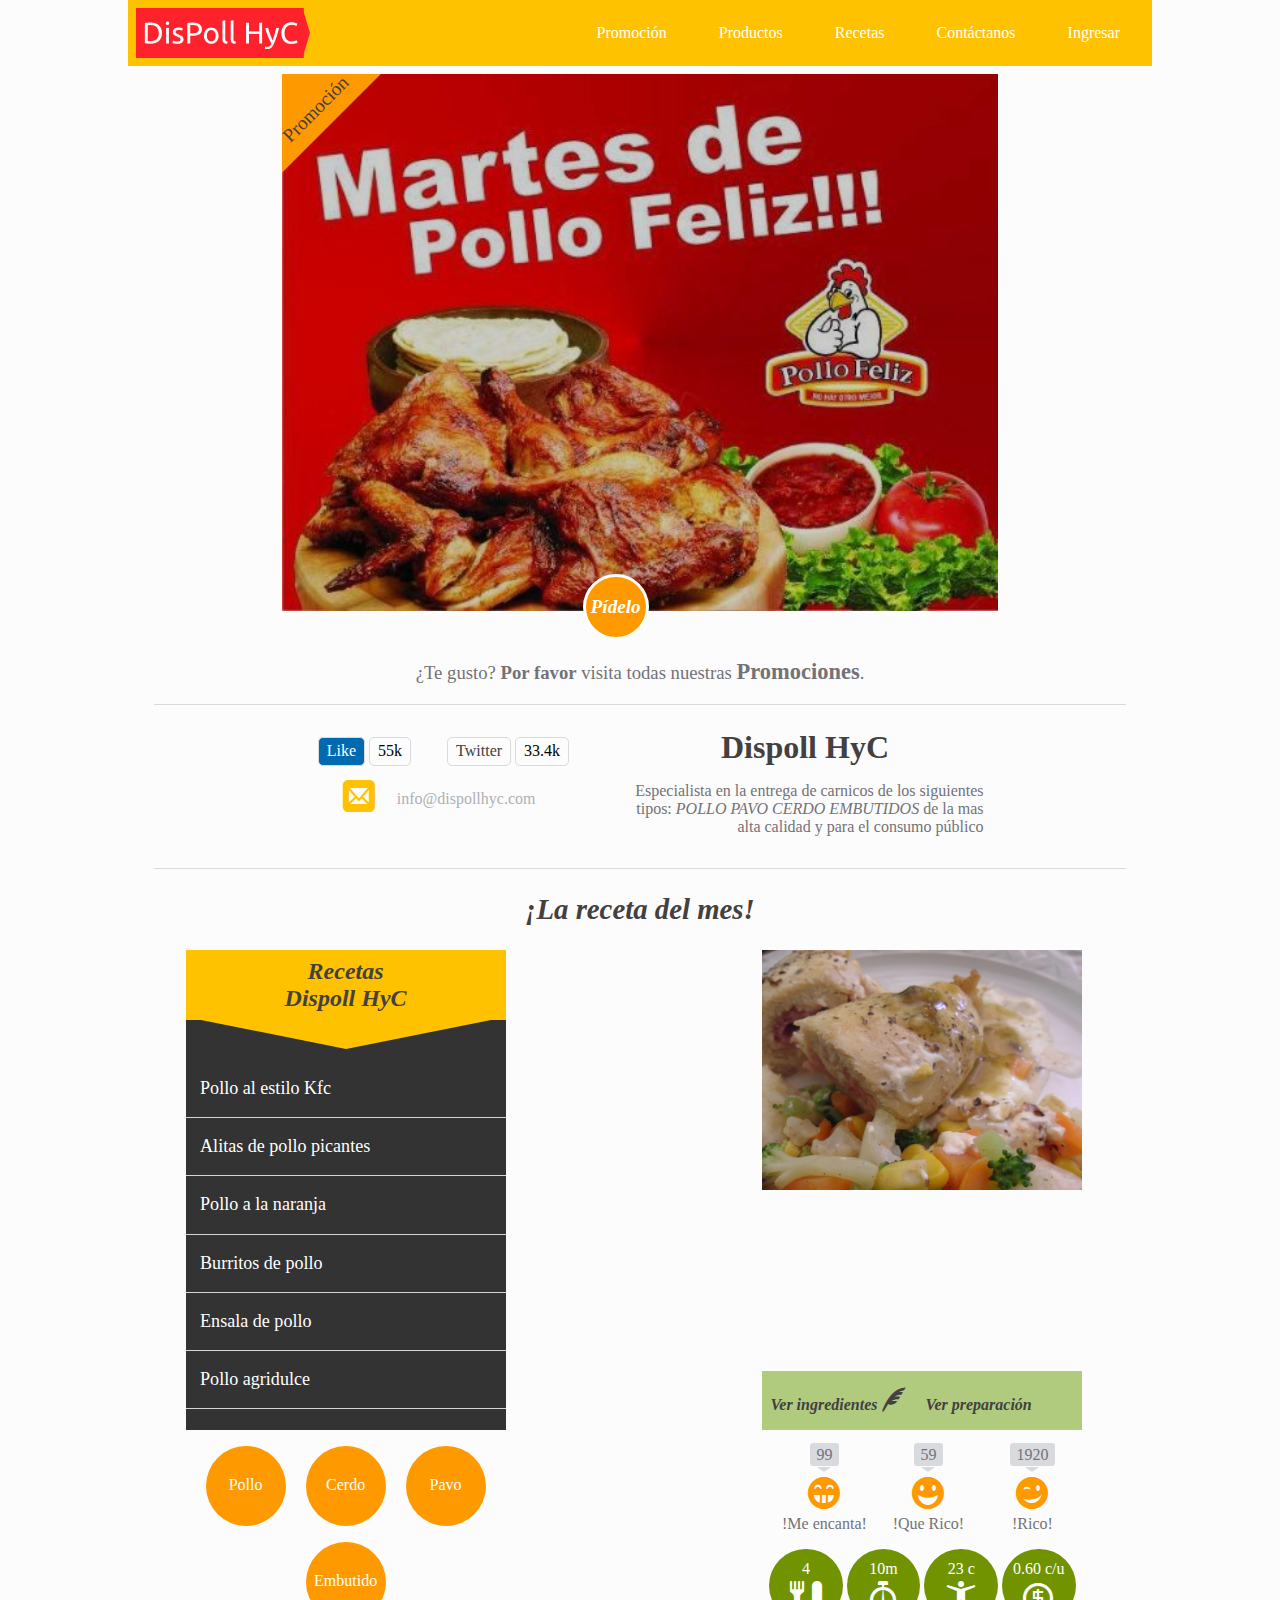
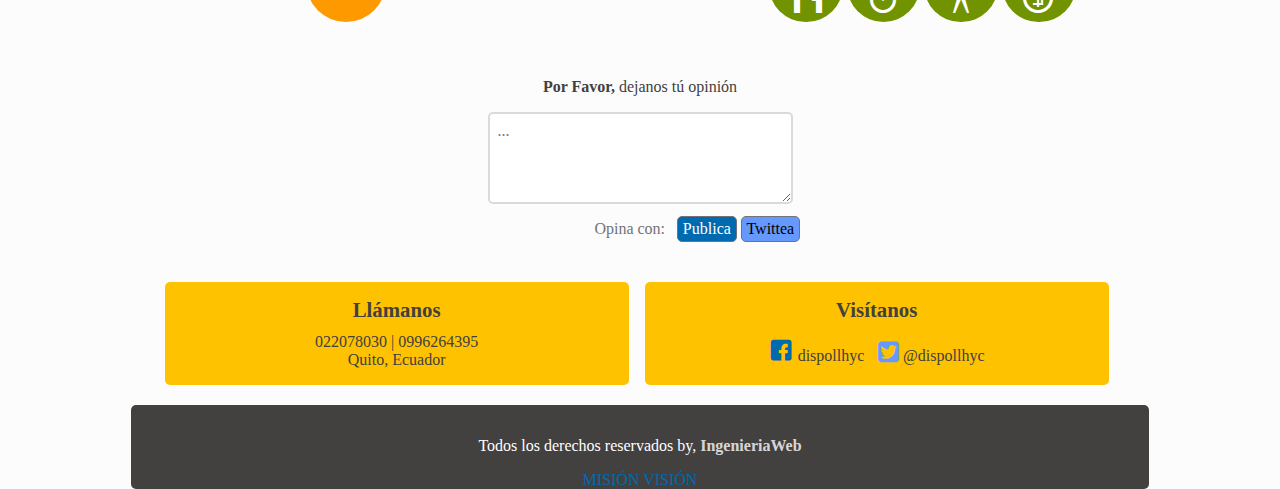
==== web/index.html @ 0a43e55f "trabajo dispol" ====
<!doctype html>
<html lang="es">
<head>
	<meta charset="UTF-8">
	<meta name="viewport" content="width=device-width, user-scalable=no, initial-scale=1.0, maximum-scale=1.0, minimum-scale=1.0" />
	<meta name="description" content="Dispoll HyC, distribuidora de pollos " />
	<title>Dispoll HyC</title>
	<link rel="stylesheet" href="css/estilos.css" />
</head>
<body>
	<header >
		<figure class="logo">
			<img src="img/logo.png" alt="Logo Dispoll HyC" title="Dispoll HyC" />
		</figure>
		<nav>
			<ul>
				<li><a href="#">Promoción</a></li>
				<li><a href="#">Productos</a></li>
				<li><a href="#">Recetas</a></li>
				<li><a href="#">Contáctanos</a></li>
				<li class="login"><a href="#">Ingresar</a></li>
			</ul>
		</nav>
		<div class="menu"><a href="#" class="icon-menu"></a></div>
	</header>
	<section>
		<article class="promocion">
			<div class="contenedor">
				<figure class="img-promocion">
					<img src="img/promocion.jpg" alt="Promociones Dispoll HyC" title="Promociones Dispoll HyC"/>
				</figure>
				<div class="fondo-promo">
					<span class="titulo-promo">Promoción</span>
				</div>
			</div>
			<div class="pedir">
				<a href="#"><strong><em>Pídelo</em></strong> </a>
			</div>
		</article>
		<h3 class="texto-pedidos">
			¿Te gusto? <strong>Por favor</strong> visita todas nuestras 
			<a href="#"><strong>Promociones</strong></a>.
		</h3>
		<article class="redes">
			<div class="sociales">
				<div class="face">
					<div class="f">
						<a href="#">Like</a>
					</div>
					<div class="k">
						<span>55k</span>
					</div>
				</div>
				<div class="twitter">
					<div class="t">
						<a href="#">Twitter</a>
					</div>
					<div class="twit">
						<span>33.4k</span>
					</div>
				</div>
				<div class="correo">
					<a href="mailto:info@dispolhyc.com">info@dispollhyc.com</a>
				</div>
			</div>
			<div class="texto-dispoll">
				<h1>Dispoll HyC</h1>
				<p>Especialista en la entrega de carnicos de los siguientes tipos: 
				<em>POLLO</em>
				<em>PAVO</em>
				<em>CERDO</em>
				<em>EMBUTIDOS</em>
				de la mas alta calidad y para el consumo público
			</p>
			</div>
		</article>
		<h2 class="receta">¡La receta del mes!</h2>
		<section class="contenedor-receta">
			<div class="caja-recetas">
				
				<article class="recetas">
					<div class="encabezado">
						<p class="titulo">
							<strong><em>
								Recetas <br>
							Dispoll HyC
							</em></strong>
						</p>
					</div>
					<ul class="items">
						<li class="item"><a href="#">Pollo al estilo Kfc</a></li>
						<li class="item"><a href="#">Alitas de pollo picantes</a></li>
						<li class="item"><a href="#">Pollo a la naranja</a></li>
						<li class="item"><a href="#">Burritos de pollo</a></li>
						<li class="item"><a href="#">Ensala de pollo</a></li>
						<li class="item"><a href="#">Pollo agridulce</a></li>
						<li class="item"><a href="#">Pollo al horno</a></li>
					</ul>
				</article>
				<div class="menu-receta">
					<div class="submenu"><a href="#">Pollo</a></div>
					<div class="submenu"><a href="#">Cerdo</a></div>
					<div class="submenu"><a href="#">Pavo</a></div>
					<div class="submenu sub-ultimo"><a href="#">Embutido</a></div>
				</div>
			</div>
			<div class="caja-receta">
				
				<article class="receta-mes">
					<div class="contenedor-r">
						<figure class="img-receta">
							<img src="img/receta.jpg"  alt="Receta Dispoll HyC 'Ensalada de pollo'" title="Ensalada de pollo Dispoll HyC"/>
						</figure>
						<div class="fondo-receta">
							<a href="#" class="ingredientes">
								<strong><em>Ver ingredientes</em></strong>
							</a>
							<a href="#" class="preparacion">
								<strong><em>Ver preparación</em></strong>
							</a>
						</div>
					</div>
				</article>
				<div class="votacion">
					<div class="item-votacion">
						<div class="num-voto">
							<span>99</span>
						</div>
						<div class="icono">
							<a href="#" class="icon-me-encanta"></a>
						</div>
						<div class="descripcion">
							<span>!Me encanta!</span>
						</div>
					</div>
					<div class="item-votacion">
						<div class="num-voto">
							<span>59</span>
						</div>
						<div class="icono">
							<a href="#" class="icon-muy-rico"></a>
						</div>
						<div class="descripcion">
							<span>!Que Rico!</span>
						</div>
					</div>
					<div class="item-votacion">
						<div class="num-voto">
							<span>1920</span>
						</div>
						<div class="icono">
							<a href="#" class="icon-rico"></a>
						</div>
						<div class="descripcion">
							<span>!Rico!</span>
						</div>
					</div>
				</div>
				<div class="informacion">
					<div class="item-info porcion">
						<span class="texto-info">4</span>
						<span class="icono-info icon-porcion"></span>
					</div>
					<div class="item-info tiempo">
						<span class="texto-info">10m</span>
						<span class="icono-info icon-tiempo"></span>
					</div>
					<div class="item-info calorias">
						<span class="texto-info">23 c</span>
						<span class="icono-info icon-calorias"></span>
					</div>
					<div class="item-info valor">
						<span class="texto-info">0.60 c/u</span>
						<span class="icono-info icon-valor"></span>
					</div>
				</div>
			</div>
		</section>
		<div class="opinion">
			<p><strong>Por Favor, </strong>dejanos tú opinión</p>
			<form action="post">
				<textarea name="opinion" id="opinion" cols="30" rows="4" placeholder="..."></textarea>
				<div class="publicar">
					<span>Opina con:</span>
					<input type="submit" class="boton-face" name="facebook" id="facebook" value="Publica" />
					<input type="submit" class="boton-twit" name="twitter" id="twitter" value="Twittea" />
				</div>
			</form>
		</div>
		<footer>
			<div class="caja-datos">
				<div class="llamanos">
					<span class="titulo"><strong>Llámanos</strong></span>
					<span>
						022078030 | 0996264395
					</span>
					<span>Quito, Ecuador</span>
				</div>
				<div class="visitanos">
					<span class="titulo"><strong>Visítanos</strong></span>
					<a href="#"class="face">dispollhyc</a>
					<a href="#"class="twitter">@dispollhyc</a>
				</div>
			</div>
			<div class="footer">
				<p>
					Todos los derechos reservados
					by, <a href="mailto:info@ingenieriaweb.com.ec"><strong>IngenieriaWeb</strong></a>
				</p>
				<a href="#" class="mision">MISIÓN</a>
				<a href="#" class="vision">VISIÓN</a>
			</div>
		</footer>
	</section>
</body>
</html>
---- web/css/estilos.css ----
/* normalize.css v3.0.0 | MIT License | git.io/normalize */
html{font-family:sans-serif;-ms-text-size-adjust:100%;-webkit-text-size-adjust:100%}body{margin:0}article,aside,details,figcaption,figure,footer,header,hgroup,main,nav,section,summary{display:block}audio,canvas,progress,video{display:inline-block;vertical-align:baseline}audio:not([controls]){display:none;height:0}[hidden],template{display:none}a{background:transparent;}a:active,a:hover{outline:0}abbr[title]{border-bottom:1px dotted}b,strong{font-weight:bold}dfn{font-style:italic}h1{font-size:2em;margin:.67em 0}mark{background:#ff0;color:#000}small{font-size:80%}sub,sup{font-size:75%;line-height:0;position:relative;vertical-align:baseline}sup{top:-.5em}sub{bottom:-.25em}img{border:0}svg:not(:root){overflow:hidden}figure{margin:1em 40px}hr{-moz-box-sizing:content-box;box-sizing:content-box;height:0}pre{overflow:auto}code,kbd,pre,samp{font-family:monospace,monospace;font-size:1em}button,input,optgroup,select,textarea{color:inherit;font:inherit;margin:0}button{overflow:visible}button,select{text-transform:none}button,html input[type="button"],input[type="reset"],input[type="submit"]{-webkit-appearance:button;cursor:pointer}button[disabled],html input[disabled]{cursor:default}button::-moz-focus-inner,input::-moz-focus-inner{border:0;padding:0}input{line-height:normal}input[type="checkbox"],input[type="radio"]{box-sizing:border-box;padding:0}input[type="number"]::-webkit-inner-spin-button,input[type="number"]::-webkit-outer-spin-button{height:auto}input[type="search"]{-webkit-appearance:textfield;-moz-box-sizing:content-box;-webkit-box-sizing:content-box;box-sizing:content-box}input[type="search"]::-webkit-search-cancel-button,input[type="search"]::-webkit-search-decoration{-webkit-appearance:none}fieldset{border:1px solid #c0c0c0;margin:0 2px;padding:.35em .625em .75em}legend{border:0;padding:0}textarea{overflow:auto}optgroup{font-weight:bold}table{border-collapse:collapse;border-spacing:0}td,th{padding:0}@font-face{font-family:'font-dispoll';src:url("../fonts/font-dispoll.eot?lm8fcu");src:url("../fonts/font-dispoll.eot?#iefixlm8fcu") format('embedded-opentype'),url("../fonts/font-dispoll.woff?lm8fcu") format('woff'),url("../fonts/font-dispoll.ttf?lm8fcu") format('truetype'),url("../fonts/font-dispoll.svg?lm8fcu#font-dispoll") format('svg');font-weight:normal;font-style:normal}[class^="icon-"],[class*=" icon-"]{font-family:'font-dispoll';speak:none;font-style:normal;font-weight:normal;font-variant:normal;text-transform:none;line-height:1;-webkit-font-smoothing:antialiased;-moz-osx-font-smoothing:grayscale}.icon-lapiz:before{content:"\e600"}.icon-valor:before{content:"\e601"}.icon-tiempo:before{content:"\e602"}.icon-porcion:before{content:"\e603"}.icon-calorias:before{content:"\e604"}.icon-muy-rico:before{content:"\e605"}.icon-rico:before{content:"\e606"}.icon-me-encanta:before{content:"\e607"}.icon-correo:before{content:"\e608"}.icon-twitter:before{content:"\e60d"}.icon-menu:before{content:"\e609"}.icon-flecha-abajo:before{content:"\e60e"}.icon-twitter2:before{content:"\e60a"}.icon-facebook2:before{content:"\e60b"}.icon-facebook:before{content:"\e60c"}a{text-decoration:none}body{font-family:ubuntu;background-color:rgba(238,238,238,0.2);font-size:16px}footer{text-align:center}img{vertical-align:top}header{background-color:#ffc200;overflow:hidden;padding:.5em;position:relative;}header .logo{float:left;margin:0;padding:0}header .menu{background-color:#fff;border-radius:50%;color:#434040;font-size:2.3em;height:40px;margin:.4em .4em 0 0;position:absolute;right:0;text-align:center;top:0;width:40px}nav{display:none}section .redes{border-bottom:1px solid #d9dade;border-top:1px solid #d9dade;width:95%;margin:0 auto;}section .redes .sociales{padding:2em 2em 1em 2em;margin:0 auto;width:262px;overflow:hidden;}section .redes .sociales .face{display:inline-block;margin-right:1em;}section .redes .sociales .face .f{background-color:#006ab1;border:1px solid #d9dade;border-radius:5px;display:inline-block;padding:.3em .5em;}section .redes .sociales .face .f a{color:#fff}section .redes .sociales .face .k{border:1px solid #d9dade;border-radius:5px;display:inline-block;padding:.3em .5em}section .redes .sociales .twitter{display:inline-block;margin-left:1em;}section .redes .sociales .twitter .t{display:inline-block;border-radius:5px;border:1px solid #d9dade;padding:.3em .5em;}section .redes .sociales .twitter .t a{color:#434040}section .redes .sociales .twitter .twit{display:inline-block;border-radius:5px;border:1px solid #d9dade;padding:.3em .5em}section .redes .texto-dispoll{padding-bottom:1em;text-align:right;}section .redes .texto-dispoll h1{text-align:center;color:#434040;margin:0}section .redes .texto-dispoll p{color:#737277;padding:1em;margin:0;}section .redes .texto-dispoll p span{background-color:#f90}section .promocion{margin:.5em auto 3em auto;position:relative;width:98%;}section .promocion .contenedor{overflow:hidden;}section .promocion .contenedor .img-promocion{margin:0;}section .promocion .contenedor .img-promocion img{width:100%}section .promocion .contenedor .fondo-promo{background-color:rgba(0,0,0,0.2);height:100%;left:0;overflow:hidden;position:absolute;top:0;width:100%;}section .promocion .contenedor .fondo-promo .titulo-promo{font-size:1.2em;background-color:#f90;color:#434040;padding:2.2em 2em .5em 2em;position:absolute;top:-.67em;left:-3em;-webkit-transform:rotate(-45deg)}section .promocion .pedir{background-color:#f90;border:3px solid #fff;border-radius:50px;bottom:-1.8em;height:60px;left:42%;position:absolute;width:60px;}section .promocion .pedir a{color:#fff;display:block;font-size:1.2em;padding:1em 0;text-align:center}section .texto-pedidos{color:#737277;display:block;font-weight:normal;margin:auto;padding-bottom:1em;text-align:center;width:95%;}section .texto-pedidos a{color:#737277;font-size:1.2em}section .receta{color:#434040;font-size:1.8em;font-style:italic;text-align:center}footer{margin-top:1em;padding:0 .2em;}footer .llamanos,footer .visitanos{background-color:#ffc200;border-radius:5px;padding:1em 0;width:80%;margin:1em auto;}footer .llamanos span,footer .visitanos span{display:block;color:#434040}footer .visitanos{margin-bottom:1em;}footer .visitanos a{display:inline-block;color:#434040;padding:.3em}footer .visitanos .face:before{color:#006ab1;font-family:font-dispoll;font-size:1.5em;content:"\e60c";margin-right:.2em}footer .visitanos .twitter:before{font-family:font-dispoll;font-size:1.3em;margin-right:.2em;content:"\e60d";color:#69f}footer .footer{background-color:#434040;border-radius:5px;padding-top:1em;color:#fff;}footer .footer p a{color:rgba(255,255,255,0.8)}footer .footer a{color:#006ab1}.correo{position:relative;left:0;right:0;width:200px;margin:1em auto 0 auto;text-align:right;}.correo a{display:block;color:#b0afb5;padding:.5em;}.correo a:before{font-family:font-dispoll;font-size:2em;content:"\e608";color:#ffc200;position:absolute;top:-2px;left:0}.informacion{width:320px;margin:0 auto;text-align:center;}.informacion .item-info{display:inline-block;background-color:#719300;width:4.6em;height:4.6em;border-radius:50%;}.informacion .item-info span{display:block;color:#fff;font-size:1em}.informacion .item-info .texto-info{padding:.7em 0 .2em 0}.informacion .item-info .icono-info{font-size:2em}.recetas{background-color:rgba(0,0,0,0.8);height:480px;margin:0 auto;width:320px;overflow:hidden;}.recetas .encabezado{background-color:#ffc200;margin-bottom:2.5em;padding:.5em;position:relative;}.recetas .encabezado .titulo{color:#434040;font-size:1.5em;margin:0;text-align:center;}.recetas .encabezado .titulo:after{border-left:150px solid transparent;border-right:150px solid transparent;border-top:30px solid #ffc200;bottom:-29px;content:"";left:10px;position:absolute}.recetas .items{list-style:none;padding:0;height:360px;overflow:auto;}.recetas .items .item{border-bottom:1px solid rgba(255,255,255,0.8);}.recetas .items .item a{padding:1em .8em;font-size:1.13em;color:#fff;display:block;}.recetas .items .item a:hover{background-color:rgba(255,194,0,0.9)}.menu-receta{text-align:center;width:320px;height:192px;margin:.5em auto;}.menu-receta .submenu{display:inline-block;width:80px;height:80px;border-radius:50%;background-color:#f90;margin:.5em;}.menu-receta .submenu a{color:#fff;display:block;padding:1.9em 0}.receta-mes,.contenedor-r{width:320px;height:480px;margin:0 auto;}.receta-mes .contenedor-r,.contenedor-r .contenedor-r{position:relative;}.receta-mes .contenedor-r .img-receta,.contenedor-r .contenedor-r .img-receta{margin:0;}.receta-mes .contenedor-r .img-receta img,.contenedor-r .contenedor-r .img-receta img{width:100%}.receta-mes .contenedor-r .fondo-receta,.contenedor-r .contenedor-r .fondo-receta{background-color:rgba(102,153,0,0.5);position:absolute;bottom:0;left:0;width:100%;}.receta-mes .contenedor-r .fondo-receta a,.contenedor-r .contenedor-r .fondo-receta a{color:#434040;padding:1em .5em;display:inline-block}.receta-mes .contenedor-r .fondo-receta .ingredientes:after,.contenedor-r .contenedor-r .fondo-receta .ingredientes:after{font-family:font-dispoll;content:"\e600";font-size:1.5em}.titulo{display:block;text-align:center;font-size:1.3em;color:#434040;margin-bottom:.5em}.votacion{margin:1em auto;width:20em;padding-left:1.5em;}.votacion .item-votacion{display:inline-block;width:100px}.votacion .num-voto,.votacion .icono,.votacion .descripcion{display:block;text-align:center}.votacion .num-voto{margin-bottom:.8em;position:relative;}.votacion .num-voto span{border-radius:3px;background-color:#d9dade;color:#737277;padding:.2em .4em;}.votacion .num-voto span:after{content:"";border-left:7px solid transparent;border-right:7px solid transparent;border-top:5px solid #d9dade;position:absolute;bottom:-.5em;left:43%}.votacion .icono{font-size:2em;}.votacion .icono a{color:#f90}.votacion .descripcion span{color:#737277}.opinion{text-align:center;margin:1em 0;padding:.5em 0;}.opinion p{color:#434040}.opinion form textarea{padding:.5em;border-radius:5px;color:#737277;margin-bottom:.5em;border:2px solid #d9dade;}.opinion form textarea:focus{border:2px solid #006ab1;box-shadow:#006ab1 0 0 5px;color:#434040}.opinion form textarea:hover{box-shadow:rgba(0,106,177,0.8) 0 0 5px}.opinion form .publicar{text-align:right;width:320px;margin:0 auto;}.opinion form .publicar input{border-radius:5px;border:1px solid #737277;padding:.2em .3em}.opinion form .publicar .boton-face{background-color:#006ab1;color:#fff}.opinion form .publicar .boton-twit{background-color:#69f}.opinion form .publicar span{color:#737277;margin-right:.5em}@media screen and (min-width:800px){.redes{text-align:center;}.redes .sociales,.redes .texto-dispoll{display:inline-block;width:40%}.contenedor-receta{margin:0 auto;overflow:hidden;width:95%;}.contenedor-receta .caja-recetas{float:left;margin-left:2em}.contenedor-receta .caja-receta{float:right;margin-right:2em}.caja-datos{overflow:hidden;padding:1em;display:inline-block;width:95%;}.caja-datos .llamanos,.caja-datos .visitanos{float:left;width:48%;margin:0}.caja-datos .llamanos{margin-left:.5em}.caja-datos .visitanos{margin-left:1em}}@media screen and (min-width:1000px){body{width:80%;margin:0 auto;}body .promocion{width:70%}body header nav{display:block;}body header nav ul{list-style:none;padding:0;text-align:right;}body header nav ul li{display:inline-block;position:relative;}body header nav ul li a{color:#fff;padding:1.5em;-webkit-transition-duration:.5s;}body header nav ul li a:hover{background-color:rgba(0,0,0,0.2)}.menu{display:none}}
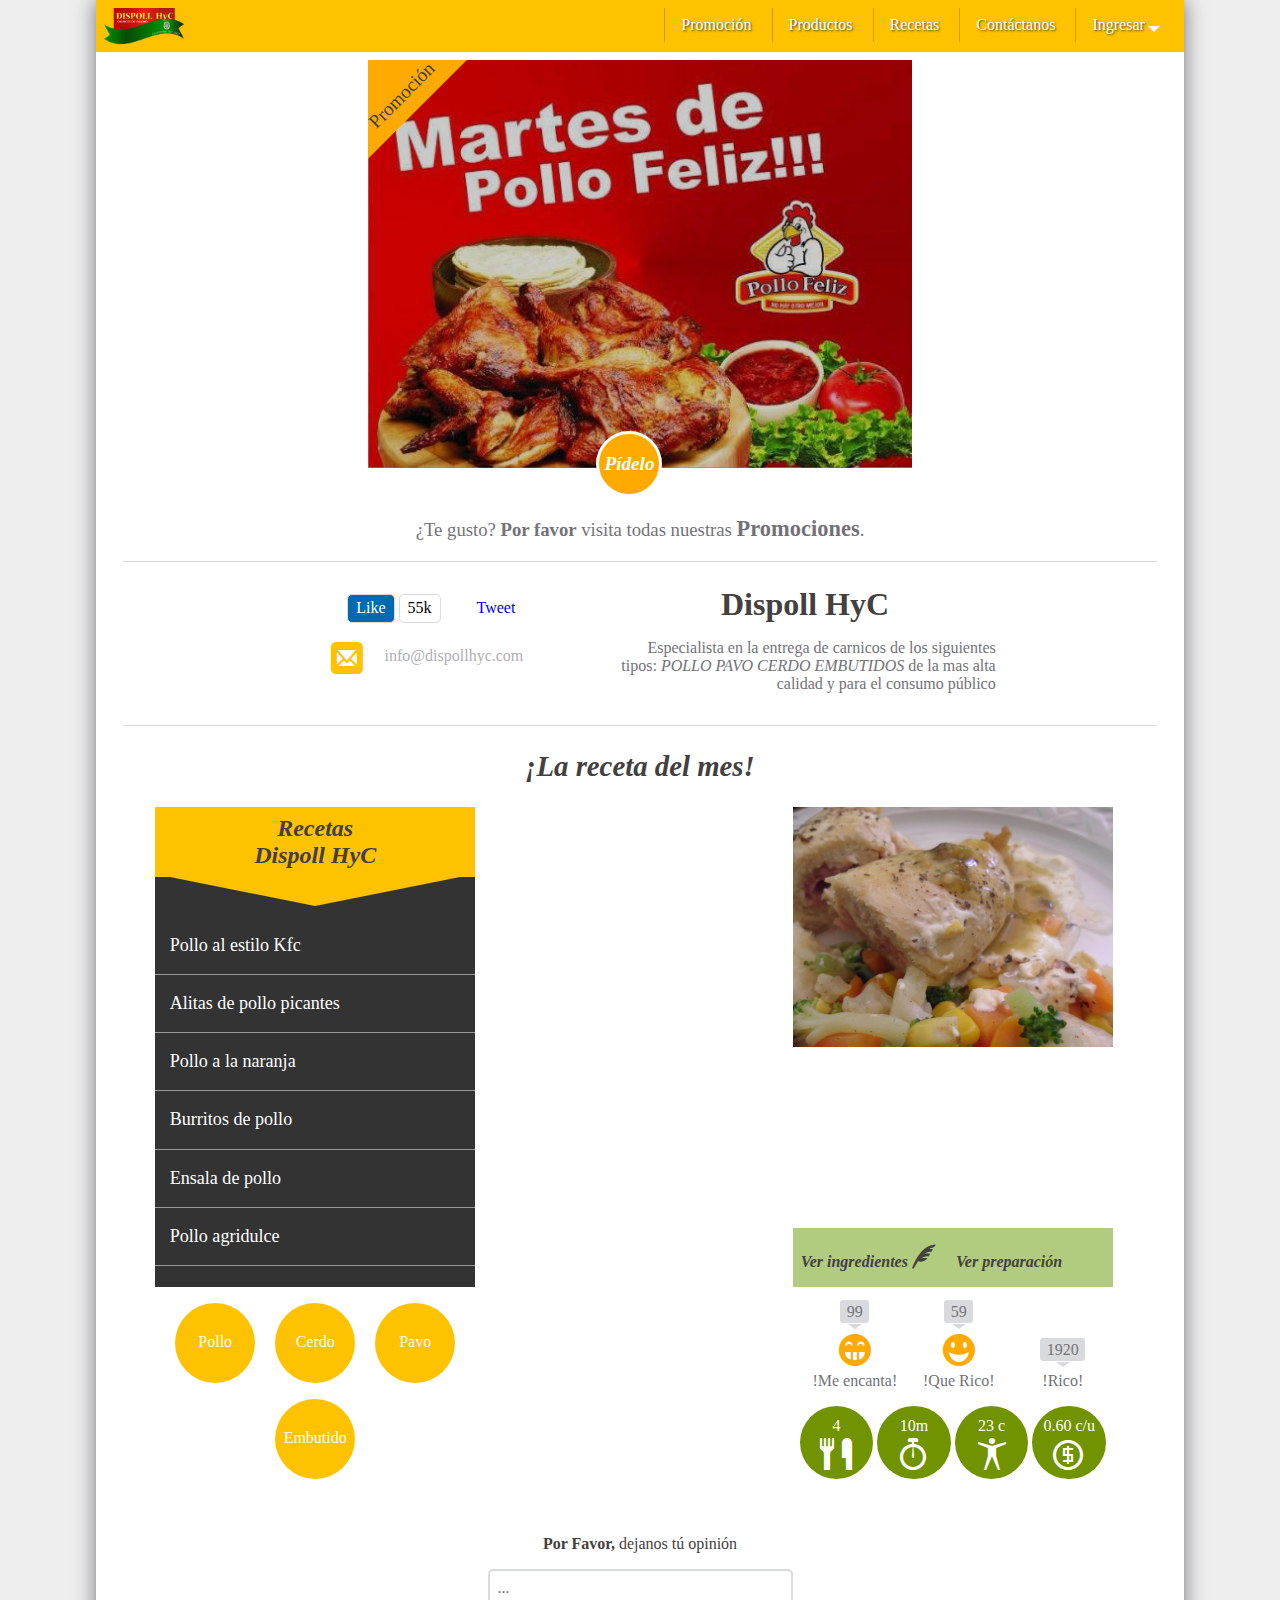
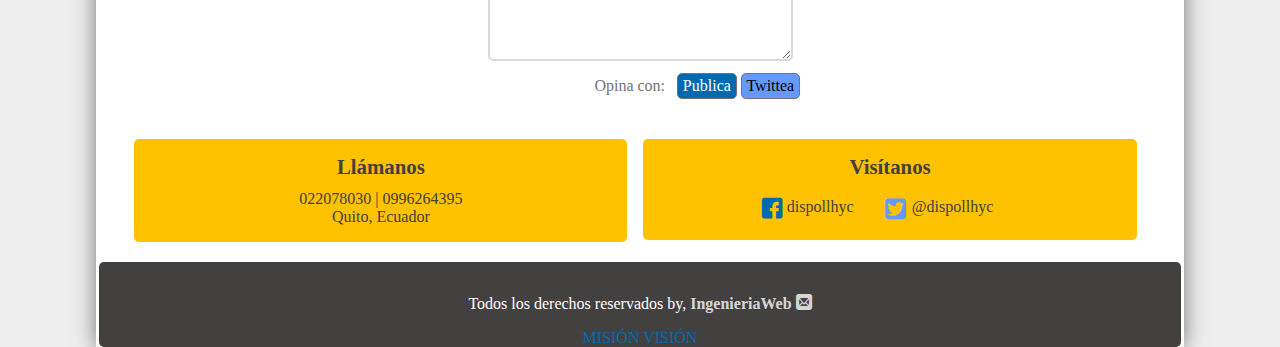
==== commit 1b5ac07e: "actualizacion de productos y contactos" ====
--- a/web/index.html
+++ b/web/index.html
@@ -8,21 +8,34 @@
 	<link rel="stylesheet" href="css/estilos.css" />
 </head>
 <body>
+	
 	<header >
 		<figure class="logo">
-			<img src="img/logo.png" alt="Logo Dispoll HyC" title="Dispoll HyC" />
+			<a href="index.html">
+				<img src="img/logo.png" alt="Logo Dispoll HyC" title="Dispoll HyC" />
+			</a>
 		</figure>
-		<nav>
+		<nav id="nav">
 			<ul>
 				<li><a href="#">Promoción</a></li>
-				<li><a href="#">Productos</a></li>
+				<li><a href="productos.html">Productos</a></li>
 				<li><a href="#">Recetas</a></li>
-				<li><a href="#">Contáctanos</a></li>
-				<li class="login"><a href="#">Ingresar</a></li>
+				<li><a href="contactanos.html">Contáctanos</a></li>
+				<li ><a href="#" class="login">Ingresar</a></li>
 			</ul>
 		</nav>
 		<div class="menu"><a href="#" class="icon-menu"></a></div>
 	</header>
+	<div class="login hidden">
+		<form action="" class="formulario">
+			<input type="email" id="email" name="email" placeholder="Email" required/>
+			<input type="password" id="pass" name="password" placeholder="Contraseña" required/>
+			<input type="submit" value="enviar"/>
+			<input type="checkbox" checked/>
+			<span class="recordar">¿Recordarme?</span> <br>
+			<a href="#" class="problemas">¿Necesitas ayuda?</a>
+		</form>
+	</div>
 	<section>
 		<article class="promocion">
 			<div class="contenedor">
@@ -44,20 +57,15 @@
 		<article class="redes">
 			<div class="sociales">
 				<div class="face">
-					<div class="f">
-						<a href="#">Like</a>
+					<div class="f" >
+						<a href="#" id="fb-root">Like</a>
 					</div>
 					<div class="k">
 						<span>55k</span>
 					</div>
 				</div>
 				<div class="twitter">
-					<div class="t">
-						<a href="#">Twitter</a>
-					</div>
-					<div class="twit">
-						<span>33.4k</span>
-					</div>
+					<a href="https://twitter.com/share" class="twitter-share-button" data-lang="en">Tweet</a>
 				</div>
 				<div class="correo">
 					<a href="mailto:info@dispolhyc.com">info@dispollhyc.com</a>
@@ -77,7 +85,6 @@
 		<h2 class="receta">¡La receta del mes!</h2>
 		<section class="contenedor-receta">
 			<div class="caja-recetas">
-				
 				<article class="recetas">
 					<div class="encabezado">
 						<p class="titulo">
@@ -198,19 +205,24 @@
 				</div>
 				<div class="visitanos">
 					<span class="titulo"><strong>Visítanos</strong></span>
-					<a href="#"class="face">dispollhyc</a>
+					<a href="https://www.facebook.com/pages/DISPOLLHyC/797658963595684?fref=ts"class="face" target="_blank">dispollhyc</a>
 					<a href="#"class="twitter">@dispollhyc</a>
 				</div>
 			</div>
 			<div class="footer">
 				<p>
 					Todos los derechos reservados
-					by, <a href="mailto:info@ingenieriaweb.com.ec"><strong>IngenieriaWeb</strong></a>
+					by, <a href="http://www.ingenieriaweb.com.ec" target="_blank"><strong>IngenieriaWeb</strong></a>
+					<a href="mailto:info@ingenieriaweb.com.ec" class="mail icon-correo"></a>
 				</p>
 				<a href="#" class="mision">MISIÓN</a>
 				<a href="#" class="vision">VISIÓN</a>
 			</div>
 		</footer>
 	</section>
+	<script src="js/jquery-1.11.0.min.js"></script>
+	<script src="js/menu.js"></script>
+	<script>!function(d,s,id){var js,fjs=d.getElementsByTagName(s)[0];if(!d.getElementById(id)){js=d.createElement(s);js.id=id;js.src="https://platform.twitter.com/widgets.js";fjs.parentNode.insertBefore(js,fjs);}}(document,"script","twitter-wjs");
+ </script>
 </body>
 </html>--- a/web/css/estilos.css
+++ b/web/css/estilos.css
@@ -1,2 +1,3 @@
 /* normalize.css v3.0.0 | MIT License | git.io/normalize */
-html{font-family:sans-serif;-ms-text-size-adjust:100%;-webkit-text-size-adjust:100%}body{margin:0}article,aside,details,figcaption,figure,footer,header,hgroup,main,nav,section,summary{display:block}audio,canvas,progress,video{display:inline-block;vertical-align:baseline}audio:not([controls]){display:none;height:0}[hidden],template{display:none}a{background:transparent;}a:active,a:hover{outline:0}abbr[title]{border-bottom:1px dotted}b,strong{font-weight:bold}dfn{font-style:italic}h1{font-size:2em;margin:.67em 0}mark{background:#ff0;color:#000}small{font-size:80%}sub,sup{font-size:75%;line-height:0;position:relative;vertical-align:baseline}sup{top:-.5em}sub{bottom:-.25em}img{border:0}svg:not(:root){overflow:hidden}figure{margin:1em 40px}hr{-moz-box-sizing:content-box;box-sizing:content-box;height:0}pre{overflow:auto}code,kbd,pre,samp{font-family:monospace,monospace;font-size:1em}button,input,optgroup,select,textarea{color:inherit;font:inherit;margin:0}button{overflow:visible}button,select{text-transform:none}button,html input[type="button"],input[type="reset"],input[type="submit"]{-webkit-appearance:button;cursor:pointer}button[disabled],html input[disabled]{cursor:default}button::-moz-focus-inner,input::-moz-focus-inner{border:0;padding:0}input{line-height:normal}input[type="checkbox"],input[type="radio"]{box-sizing:border-box;padding:0}input[type="number"]::-webkit-inner-spin-button,input[type="number"]::-webkit-outer-spin-button{height:auto}input[type="search"]{-webkit-appearance:textfield;-moz-box-sizing:content-box;-webkit-box-sizing:content-box;box-sizing:content-box}input[type="search"]::-webkit-search-cancel-button,input[type="search"]::-webkit-search-decoration{-webkit-appearance:none}fieldset{border:1px solid #c0c0c0;margin:0 2px;padding:.35em .625em .75em}legend{border:0;padding:0}textarea{overflow:auto}optgroup{font-weight:bold}table{border-collapse:collapse;border-spacing:0}td,th{padding:0}@font-face{font-family:'font-dispoll';src:url("../fonts/font-dispoll.eot?lm8fcu");src:url("../fonts/font-dispoll.eot?#iefixlm8fcu") format('embedded-opentype'),url("../fonts/font-dispoll.woff?lm8fcu") format('woff'),url("../fonts/font-dispoll.ttf?lm8fcu") format('truetype'),url("../fonts/font-dispoll.svg?lm8fcu#font-dispoll") format('svg');font-weight:normal;font-style:normal}[class^="icon-"],[class*=" icon-"]{font-family:'font-dispoll';speak:none;font-style:normal;font-weight:normal;font-variant:normal;text-transform:none;line-height:1;-webkit-font-smoothing:antialiased;-moz-osx-font-smoothing:grayscale}.icon-lapiz:before{content:"\e600"}.icon-valor:before{content:"\e601"}.icon-tiempo:before{content:"\e602"}.icon-porcion:before{content:"\e603"}.icon-calorias:before{content:"\e604"}.icon-muy-rico:before{content:"\e605"}.icon-rico:before{content:"\e606"}.icon-me-encanta:before{content:"\e607"}.icon-correo:before{content:"\e608"}.icon-twitter:before{content:"\e60d"}.icon-menu:before{content:"\e609"}.icon-flecha-abajo:before{content:"\e60e"}.icon-twitter2:before{content:"\e60a"}.icon-facebook2:before{content:"\e60b"}.icon-facebook:before{content:"\e60c"}a{text-decoration:none}body{font-family:ubuntu;background-color:rgba(238,238,238,0.2);font-size:16px}footer{text-align:center}img{vertical-align:top}header{background-color:#ffc200;overflow:hidden;padding:.5em;position:relative;}header .logo{float:left;margin:0;padding:0}header .menu{background-color:#fff;border-radius:50%;color:#434040;font-size:2.3em;height:40px;margin:.4em .4em 0 0;position:absolute;right:0;text-align:center;top:0;width:40px}nav{display:none}section .redes{border-bottom:1px solid #d9dade;border-top:1px solid #d9dade;width:95%;margin:0 auto;}section .redes .sociales{padding:2em 2em 1em 2em;margin:0 auto;width:262px;overflow:hidden;}section .redes .sociales .face{display:inline-block;margin-right:1em;}section .redes .sociales .face .f{background-color:#006ab1;border:1px solid #d9dade;border-radius:5px;display:inline-block;padding:.3em .5em;}section .redes .sociales .face .f a{color:#fff}section .redes .sociales .face .k{border:1px solid #d9dade;border-radius:5px;display:inline-block;padding:.3em .5em}section .redes .sociales .twitter{display:inline-block;margin-left:1em;}section .redes .sociales .twitter .t{display:inline-block;border-radius:5px;border:1px solid #d9dade;padding:.3em .5em;}section .redes .sociales .twitter .t a{color:#434040}section .redes .sociales .twitter .twit{display:inline-block;border-radius:5px;border:1px solid #d9dade;padding:.3em .5em}section .redes .texto-dispoll{padding-bottom:1em;text-align:right;}section .redes .texto-dispoll h1{text-align:center;color:#434040;margin:0}section .redes .texto-dispoll p{color:#737277;padding:1em;margin:0;}section .redes .texto-dispoll p span{background-color:#f90}section .promocion{margin:.5em auto 3em auto;position:relative;width:98%;}section .promocion .contenedor{overflow:hidden;}section .promocion .contenedor .img-promocion{margin:0;}section .promocion .contenedor .img-promocion img{width:100%}section .promocion .contenedor .fondo-promo{background-color:rgba(0,0,0,0.2);height:100%;left:0;overflow:hidden;position:absolute;top:0;width:100%;}section .promocion .contenedor .fondo-promo .titulo-promo{font-size:1.2em;background-color:#f90;color:#434040;padding:2.2em 2em .5em 2em;position:absolute;top:-.67em;left:-3em;-webkit-transform:rotate(-45deg)}section .promocion .pedir{background-color:#f90;border:3px solid #fff;border-radius:50px;bottom:-1.8em;height:60px;left:42%;position:absolute;width:60px;}section .promocion .pedir a{color:#fff;display:block;font-size:1.2em;padding:1em 0;text-align:center}section .texto-pedidos{color:#737277;display:block;font-weight:normal;margin:auto;padding-bottom:1em;text-align:center;width:95%;}section .texto-pedidos a{color:#737277;font-size:1.2em}section .receta{color:#434040;font-size:1.8em;font-style:italic;text-align:center}footer{margin-top:1em;padding:0 .2em;}footer .llamanos,footer .visitanos{background-color:#ffc200;border-radius:5px;padding:1em 0;width:80%;margin:1em auto;}footer .llamanos span,footer .visitanos span{display:block;color:#434040}footer .visitanos{margin-bottom:1em;}footer .visitanos a{display:inline-block;color:#434040;padding:.3em}footer .visitanos .face:before{color:#006ab1;font-family:font-dispoll;font-size:1.5em;content:"\e60c";margin-right:.2em}footer .visitanos .twitter:before{font-family:font-dispoll;font-size:1.3em;margin-right:.2em;content:"\e60d";color:#69f}footer .footer{background-color:#434040;border-radius:5px;padding-top:1em;color:#fff;}footer .footer p a{color:rgba(255,255,255,0.8)}footer .footer a{color:#006ab1}.correo{position:relative;left:0;right:0;width:200px;margin:1em auto 0 auto;text-align:right;}.correo a{display:block;color:#b0afb5;padding:.5em;}.correo a:before{font-family:font-dispoll;font-size:2em;content:"\e608";color:#ffc200;position:absolute;top:-2px;left:0}.informacion{width:320px;margin:0 auto;text-align:center;}.informacion .item-info{display:inline-block;background-color:#719300;width:4.6em;height:4.6em;border-radius:50%;}.informacion .item-info span{display:block;color:#fff;font-size:1em}.informacion .item-info .texto-info{padding:.7em 0 .2em 0}.informacion .item-info .icono-info{font-size:2em}.recetas{background-color:rgba(0,0,0,0.8);height:480px;margin:0 auto;width:320px;overflow:hidden;}.recetas .encabezado{background-color:#ffc200;margin-bottom:2.5em;padding:.5em;position:relative;}.recetas .encabezado .titulo{color:#434040;font-size:1.5em;margin:0;text-align:center;}.recetas .encabezado .titulo:after{border-left:150px solid transparent;border-right:150px solid transparent;border-top:30px solid #ffc200;bottom:-29px;content:"";left:10px;position:absolute}.recetas .items{list-style:none;padding:0;height:360px;overflow:auto;}.recetas .items .item{border-bottom:1px solid rgba(255,255,255,0.8);}.recetas .items .item a{padding:1em .8em;font-size:1.13em;color:#fff;display:block;}.recetas .items .item a:hover{background-color:rgba(255,194,0,0.9)}.menu-receta{text-align:center;width:320px;height:192px;margin:.5em auto;}.menu-receta .submenu{display:inline-block;width:80px;height:80px;border-radius:50%;background-color:#f90;margin:.5em;}.menu-receta .submenu a{color:#fff;display:block;padding:1.9em 0}.receta-mes,.contenedor-r{width:320px;height:480px;margin:0 auto;}.receta-mes .contenedor-r,.contenedor-r .contenedor-r{position:relative;}.receta-mes .contenedor-r .img-receta,.contenedor-r .contenedor-r .img-receta{margin:0;}.receta-mes .contenedor-r .img-receta img,.contenedor-r .contenedor-r .img-receta img{width:100%}.receta-mes .contenedor-r .fondo-receta,.contenedor-r .contenedor-r .fondo-receta{background-color:rgba(102,153,0,0.5);position:absolute;bottom:0;left:0;width:100%;}.receta-mes .contenedor-r .fondo-receta a,.contenedor-r .contenedor-r .fondo-receta a{color:#434040;padding:1em .5em;display:inline-block}.receta-mes .contenedor-r .fondo-receta .ingredientes:after,.contenedor-r .contenedor-r .fondo-receta .ingredientes:after{font-family:font-dispoll;content:"\e600";font-size:1.5em}.titulo{display:block;text-align:center;font-size:1.3em;color:#434040;margin-bottom:.5em}.votacion{margin:1em auto;width:20em;padding-left:1.5em;}.votacion .item-votacion{display:inline-block;width:100px}.votacion .num-voto,.votacion .icono,.votacion .descripcion{display:block;text-align:center}.votacion .num-voto{margin-bottom:.8em;position:relative;}.votacion .num-voto span{border-radius:3px;background-color:#d9dade;color:#737277;padding:.2em .4em;}.votacion .num-voto span:after{content:"";border-left:7px solid transparent;border-right:7px solid transparent;border-top:5px solid #d9dade;position:absolute;bottom:-.5em;left:43%}.votacion .icono{font-size:2em;}.votacion .icono a{color:#f90}.votacion .descripcion span{color:#737277}.opinion{text-align:center;margin:1em 0;padding:.5em 0;}.opinion p{color:#434040}.opinion form textarea{padding:.5em;border-radius:5px;color:#737277;margin-bottom:.5em;border:2px solid #d9dade;}.opinion form textarea:focus{border:2px solid #006ab1;box-shadow:#006ab1 0 0 5px;color:#434040}.opinion form textarea:hover{box-shadow:rgba(0,106,177,0.8) 0 0 5px}.opinion form .publicar{text-align:right;width:320px;margin:0 auto;}.opinion form .publicar input{border-radius:5px;border:1px solid #737277;padding:.2em .3em}.opinion form .publicar .boton-face{background-color:#006ab1;color:#fff}.opinion form .publicar .boton-twit{background-color:#69f}.opinion form .publicar span{color:#737277;margin-right:.5em}@media screen and (min-width:800px){.redes{text-align:center;}.redes .sociales,.redes .texto-dispoll{display:inline-block;width:40%}.contenedor-receta{margin:0 auto;overflow:hidden;width:95%;}.contenedor-receta .caja-recetas{float:left;margin-left:2em}.contenedor-receta .caja-receta{float:right;margin-right:2em}.caja-datos{overflow:hidden;padding:1em;display:inline-block;width:95%;}.caja-datos .llamanos,.caja-datos .visitanos{float:left;width:48%;margin:0}.caja-datos .llamanos{margin-left:.5em}.caja-datos .visitanos{margin-left:1em}}@media screen and (min-width:1000px){body{width:80%;margin:0 auto;}body .promocion{width:70%}body header nav{display:block;}body header nav ul{list-style:none;padding:0;text-align:right;}body header nav ul li{display:inline-block;position:relative;}body header nav ul li a{color:#fff;padding:1.5em;-webkit-transition-duration:.5s;}body header nav ul li a:hover{background-color:rgba(0,0,0,0.2)}.menu{display:none}}+html{font-family:sans-serif;-ms-text-size-adjust:100%;-webkit-text-size-adjust:100%}body{margin:0}article,aside,details,figcaption,figure,footer,header,hgroup,main,nav,section,summary{display:block}audio,canvas,progress,video{display:inline-block;vertical-align:baseline}audio:not([controls]){display:none;height:0}[hidden],template{display:none}a{background:transparent;}a:active,a:hover{outline:0}abbr[title]{border-bottom:1px dotted}b,strong{font-weight:bold}dfn{font-style:italic}h1{font-size:2em;margin:.67em 0}mark{background:#ff0;color:#000}small{font-size:80%}sub,sup{font-size:75%;line-height:0;position:relative;vertical-align:baseline}sup{top:-.5em}sub{bottom:-.25em}img{border:0}svg:not(:root){overflow:hidden}figure{margin:1em 40px}hr{-moz-box-sizing:content-box;box-sizing:content-box;height:0}pre{overflow:auto}code,kbd,pre,samp{font-family:monospace,monospace;font-size:1em}button,input,optgroup,select,textarea{color:inherit;font:inherit;margin:0}button{overflow:visible}button,select{text-transform:none}button,html input[type="button"],input[type="reset"],input[type="submit"]{-webkit-appearance:button;cursor:pointer}button[disabled],html input[disabled]{cursor:default}button::-moz-focus-inner,input::-moz-focus-inner{border:0;padding:0}input{line-height:normal}input[type="checkbox"],input[type="radio"]{box-sizing:border-box;padding:0}input[type="number"]::-webkit-inner-spin-button,input[type="number"]::-webkit-outer-spin-button{height:auto}input[type="search"]{-webkit-appearance:textfield;-moz-box-sizing:content-box;-webkit-box-sizing:content-box;box-sizing:content-box}input[type="search"]::-webkit-search-cancel-button,input[type="search"]::-webkit-search-decoration{-webkit-appearance:none}fieldset{border:1px solid #c0c0c0;margin:0 2px;padding:.35em .625em .75em}legend{border:0;padding:0}textarea{overflow:auto}optgroup{font-weight:bold}table{border-collapse:collapse;border-spacing:0}td,th{padding:0}@font-face{font-family:'font-dispoll';src:url("../fonts/dispoll.eot?-zgfdj7");src:url("../fonts/dispoll.eot?#iefix-zgfdj7") format('embedded-opentype'),url("../fonts/dispoll.woff?-zgfdj7") format('woff'),url("../fonts/dispoll.ttf?-zgfdj7") format('truetype'),url("../fonts/dispoll.svg?-zgfdj7#dispoll") format('svg');font-weight:normal;font-style:normal}[class^="icon-"],[class*=" icon-"]{font-family:'font-dispoll';speak:none;font-style:normal;font-weight:normal;font-variant:normal;text-transform:none;line-height:1;-webkit-font-smoothing:antialiased;-moz-osx-font-smoothing:grayscale}.icon-lapiz:before{content:"\e600"}.icon-valor:before{content:"\e601"}.icon-telefono:before{content:"\e60f"}.icon-lugar:before{content:"\e610"}.icon-tiempo:before{content:"\e602"}.icon-porcion:before{content:"\e603"}.icon-calorias:before{content:"\e604"}.icon-muy-rico:before{content:"\e605"}.icon-me-gusta:before{content:"\e606"}.icon-me-encanta:before{content:"\e607"}.icon-correo:before{content:"\e608"}.icon-twitter:before{content:"\e60d"}.icon-menu:before{content:"\e609"}.icon-flecha-arriba:before{content:"\e611"}.icon-flecha-abajo:before{content:"\e60e"}.icon-twitter2:before{content:"\e60a"}.icon-facebook2:before{content:"\e60b"}.icon-facebook:before{content:"\e60c"}@import url("http://fonts.googleapis.com/css?family=Ubuntu");
+a{text-decoration:none}html{background-color:#eee}body{position:relative;font-family:ubuntu;background-color:#fff;font-size:16px;-webkit-box-shadow:0 0 20px #737277;box-shadow:0 0 20px #737277}footer{text-align:center}img{vertical-align:top}header{background-color:#ffc200;margin:0;padding:.5em;overflow:hidden}.arriba{color:#434040;float:right;font-size:3em;text-align:right;}.arriba:hover{color:#ffc200}.menu{float:right;width:2.5em;height:2.5em;-webkit-border-radius:50%;border-radius:50%;text-align:center;}.menu .icon-menu{display:block;padding:.13em 0;font-size:2em;color:#fff;text-shadow:1px 1px 2px #434040}.menu:hover{background-color:rgba(0,0,0,0.2)}.logo{width:5em;margin:0;float:left;}.logo a img{width:100%}nav{width:10em;position:absolute;top:3.2em;right:0;z-index:1;padding:0;background-color:#ffc200;display:none;}nav ul{margin:0;list-style:none;padding:0;text-align:center;overflow:hidden;}nav ul li{padding:0 .5em;}nav ul li a{color:#fff;display:block;padding:.5em;border-bottom:1px solid rgba(0,0,0,0.2);text-shadow:1px 1px 2px #434040;transition-duration:.2s;}nav ul li a:hover{background-color:rgba(0,0,0,0.2);-webkit-transform:scale(1.1,1.1);-moz-transform:scale(1.1,1.1);-ms-transform:scale(1.1,1.1);-o-transform:scale(1.1,1.1);transform:scale(1.1,1.1);text-shadow:1px 1px 2px #434040}section .redes{border-bottom:1px solid #d9dade;border-top:1px solid #d9dade;width:95%;margin:0 auto;}section .redes .sociales{padding:2em 2em 1em 2em;margin:0 auto;width:262px;overflow:hidden;}section .redes .sociales .face{display:inline-block;margin-right:1em;}section .redes .sociales .face .f{background-color:#006ab1;border:1px solid #d9dade;-webkit-border-radius:5px;border-radius:5px;display:inline-block;padding:.3em .5em;}section .redes .sociales .face .f a{color:#fff}section .redes .sociales .face .k{border:1px solid #d9dade;-webkit-border-radius:5px;border-radius:5px;display:inline-block;padding:.3em .5em}section .redes .sociales .twitter{display:inline-block;margin-left:1em;}section .redes .sociales .twitter .t{display:inline-block;-webkit-border-radius:5px;border-radius:5px;border:1px solid #d9dade;padding:.3em .5em;}section .redes .sociales .twitter .t a{color:#434040}section .redes .sociales .twitter .twit{display:inline-block;-webkit-border-radius:5px;border-radius:5px;border:1px solid #d9dade;padding:.3em .5em}section .redes .texto-dispoll{padding-bottom:1em;text-align:right;}section .redes .texto-dispoll h1{text-align:center;color:#434040;margin:0}section .redes .texto-dispoll p{color:#737277;padding:1em;margin:0;}section .redes .texto-dispoll p span{background-color:#fa0}section .promocion{margin:.5em auto 3em auto;position:relative;width:98%;}section .promocion .contenedor{overflow:hidden;}section .promocion .contenedor .img-promocion{margin:0;}section .promocion .contenedor .img-promocion img{width:100%}section .promocion .contenedor .fondo-promo{background-color:rgba(0,0,0,0.2);height:100%;left:0;overflow:hidden;position:absolute;top:0;width:100%;}section .promocion .contenedor .fondo-promo .titulo-promo{font-size:1.2em;background-color:#fa0;color:#434040;padding:2.2em 2em .5em 2em;position:absolute;top:-.67em;left:-3em;-webkit-transform:rotate(-45deg);-moz-transform:rotate(-45deg);-ms-transform:rotate(-45deg);-o-transform:rotate(-45deg);transform:rotate(-45deg)}section .promocion .pedir{background-color:#fa0;border:3px solid #fff;-webkit-border-radius:50px;border-radius:50px;bottom:-1.8em;height:60px;left:42%;position:absolute;width:60px;}section .promocion .pedir a{color:#fff;display:block;font-size:1.2em;padding:1em 0;text-align:center}section .texto-pedidos{color:#737277;display:block;font-weight:normal;margin:auto;padding-bottom:1em;text-align:center;width:95%;}section .texto-pedidos a{color:#737277;font-size:1.2em}section .receta{color:#434040;font-size:1.8em;font-style:italic;text-align:center}footer{margin-top:1em;padding:0 .2em;}footer .llamanos,footer .visitanos{background-color:#ffc200;-webkit-border-radius:5px;border-radius:5px;padding:1em 0;width:80%;margin:1em auto;}footer .llamanos span,footer .visitanos span{display:block;color:#434040}footer .visitanos{margin-bottom:1em;}footer .visitanos a{position:relative;display:inline-block;color:#434040;padding:.5em 1.7em;text-align:right}footer .visitanos .face:before{color:#006ab1;font-family:font-dispoll;font-size:1.5em;content:"\e60c";margin-right:.2em;position:absolute;top:6px;left:0}footer .visitanos .twitter:before{font-family:font-dispoll;font-size:1.3em;margin-right:.2em;content:"\e60d";color:#69f;position:absolute;top:8px;left:0}footer .footer{background-color:#434040;-webkit-border-radius:5px;border-radius:5px;padding-top:1em;color:#fff;}footer .footer p a{color:rgba(255,255,255,0.8)}footer .footer a{color:#006ab1}.correo{position:relative;left:0;right:0;width:200px;margin:1em auto 0 auto;text-align:right;}.correo a{display:block;color:#b0afb5;padding:.5em;}.correo a:before{font-family:font-dispoll;font-size:2em;content:"\e608";color:#ffc200;position:absolute;top:3px;left:0}.login:after{content:"";border-left:6px solid transparent;border-right:6px solid transparent;border-top:6px solid #fff;position:relative;margin-left:.2em;top:1em}.informacion{width:320px;margin:0 auto;text-align:center;}.informacion .item-info{display:inline-block;background-color:#719300;width:4.6em;height:4.6em;-webkit-border-radius:50%;border-radius:50%;}.informacion .item-info span{display:block;color:#fff;font-size:1em}.informacion .item-info .texto-info{padding:.7em 0 .2em 0}.informacion .item-info .icono-info{font-size:2em}.recetas{background-color:rgba(0,0,0,0.8);height:480px;margin:0 auto;width:320px;overflow:hidden;}.recetas .encabezado{background-color:#ffc200;margin-bottom:2.5em;padding:.5em;position:relative;}.recetas .encabezado .titulo{color:#434040;font-size:1.5em;margin:0;text-align:center;}.recetas .encabezado .titulo:after{border-left:150px solid transparent;border-right:150px solid transparent;border-top:30px solid #ffc200;bottom:-29px;content:"";left:10px;position:absolute}.recetas .items{list-style:none;padding:0;height:360px;overflow:auto;}.recetas .items .item{border-bottom:1px solid rgba(255,255,255,0.5);position:relative;}.recetas .items .item a{padding:1em .8em;font-size:1.13em;color:#fff;display:block;}.recetas .items .item a:hover{background-color:rgba(255,170,0,0.9)}.menu-receta{text-align:center;width:320px;margin:.5em auto;}.menu-receta .submenu{display:inline-block;width:80px;height:80px;-webkit-border-radius:50%;border-radius:50%;background-color:#ffc200;margin:.5em;transition-duration:.3s;}.menu-receta .submenu a{color:#fff;display:block;padding:1.9em 0}.menu-receta .submenu:hover{background-color:#fa0;-webkit-box-shadow:0 1em .3em #d9dade;box-shadow:0 1em .3em #d9dade;-webkit-transform:translateY(-1.5em) scale(1.3,1.3);-moz-transform:translateY(-1.5em) scale(1.3,1.3);-ms-transform:translateY(-1.5em) scale(1.3,1.3);-o-transform:translateY(-1.5em) scale(1.3,1.3);transform:translateY(-1.5em) scale(1.3,1.3)}.receta-mes,.contenedor-r{width:320px;height:480px;margin:0 auto;}.receta-mes .contenedor-r,.contenedor-r .contenedor-r{position:relative;}.receta-mes .contenedor-r .img-receta,.contenedor-r .contenedor-r .img-receta{margin:0;}.receta-mes .contenedor-r .img-receta img,.contenedor-r .contenedor-r .img-receta img{width:100%}.receta-mes .contenedor-r .fondo-receta,.contenedor-r .contenedor-r .fondo-receta{background-color:rgba(102,153,0,0.5);position:absolute;bottom:0;left:0;width:100%;}.receta-mes .contenedor-r .fondo-receta a,.contenedor-r .contenedor-r .fondo-receta a{color:#434040;padding:1em .5em;display:inline-block}.receta-mes .contenedor-r .fondo-receta .ingredientes:after,.contenedor-r .contenedor-r .fondo-receta .ingredientes:after{font-family:font-dispoll;content:"\e600";font-size:1.5em}.titulo{display:block;text-align:center;font-size:1.3em;color:#434040;margin-bottom:.5em}.votacion{margin:1em auto;width:20em;padding-left:1.5em;}.votacion .item-votacion{display:inline-block;width:100px}.votacion .num-voto,.votacion .icono,.votacion .descripcion{display:block;text-align:center}.votacion .num-voto{margin-bottom:.8em;position:relative;}.votacion .num-voto span{-webkit-border-radius:3px;border-radius:3px;background-color:#d9dade;color:#737277;padding:.2em .4em;}.votacion .num-voto span:after{content:"";border-left:7px solid transparent;border-right:7px solid transparent;border-top:5px solid #d9dade;position:absolute;bottom:-.5em;left:43%}.votacion .icono{font-size:2em;}.votacion .icono a{color:#fa0}.votacion .descripcion span{color:#737277}.opinion{text-align:center;margin:1em 0;padding:.5em 0;}.opinion p{color:#434040}.opinion form textarea{padding:.5em;-webkit-border-radius:5px;border-radius:5px;color:#737277;margin-bottom:.5em;border:2px solid #d9dade;}.opinion form textarea:focus{border:2px solid #006ab1;-webkit-box-shadow:#006ab1 0 0 5px;box-shadow:#006ab1 0 0 5px;color:#434040}.opinion form textarea:hover{-webkit-box-shadow:rgba(0,106,177,0.8) 0 0 5px;box-shadow:rgba(0,106,177,0.8) 0 0 5px}.opinion form .publicar{text-align:right;width:320px;margin:0 auto;}.opinion form .publicar input{-webkit-border-radius:5px;border-radius:5px;border:1px solid #737277;padding:.2em .3em}.opinion form .publicar .boton-face{background-color:#006ab1;color:#fff}.opinion form .publicar .boton-twit{background-color:#69f}.opinion form .publicar span{color:#737277;margin-right:.5em}.hidden{display:none}@media screen and (min-width:800px){body{width:80%;margin:0 auto;}body .promocion{width:50%}.redes{text-align:center;}.redes .sociales,.redes .texto-dispoll{display:inline-block;width:40%}.contenedor-receta{margin:0 auto;overflow:hidden;width:95%;}.contenedor-receta .caja-recetas{float:left;margin-left:2em}.contenedor-receta .caja-receta{float:right;margin-right:2em}.caja-datos{overflow:hidden;padding:1em;display:inline-block;width:95%;}.caja-datos .llamanos,.caja-datos .visitanos{float:left;width:48%;margin:0}.caja-datos .llamanos{margin-left:.5em}.caja-datos .visitanos{margin-left:1em}}@media screen and (min-width:1000px){body{width:85%;margin:0 auto;}body .promocion{width:50%}#nav{display:block;width:auto;position:static;}#nav ul{float:right;display:inline-block;}#nav ul li{display:inline-block;margin:0;border-left:1px solid rgba(0,0,0,0.2);}#nav ul li a{padding:.5em;border:0;margin:0}.menu{display:none}}.cont-mapa{margin:0 auto;text-align:center;width:98%;}.cont-mapa h1{font-size:1.1em;padding:1em;margin:.5em;color:#434040}.cont-form-contact{text-align:center;padding:1.5em;margin:0;}.cont-form-contact .texto-inf{margin:0;padding:.5em 0;font-weight:300;color:#737277}.cont-form-contact .form-contact{padding:.5em;margin:0 auto;width:280px;height:140px;overflow:hidden;}.cont-form-contact .form-contact input[type=email],.cont-form-contact .form-contact input[type=text]{border:1px solid #09c;-webkit-border-radius:3px;border-radius:3px;display:inline-block;margin-bottom:.8em;padding:.6em;color:#737277;}.cont-form-contact .form-contact input[type=email]:focus,.cont-form-contact .form-contact input[type=text]:focus{color:#434040;border:1px solid #09c;-webkit-box-shadow:0 0 5px #006ab1;box-shadow:0 0 5px #006ab1}.cont-form-contact .form-contact input[type=email]:hover,.cont-form-contact .form-contact input[type=text]:hover{-webkit-box-shadow:0 0 5px #006ab1;box-shadow:0 0 5px #006ab1}.cont-form-contact .form-contact input[type=submit]{background-color:#ffc200;border:3px solid #fa0;color:#434040;float:right;margin-right:.5em;padding:.5em 1em}.cont-llamanos{position:relative;}.cont-llamanos .num-telef:before{content:"\e60f";font-family:font-dispoll;position:absolute;left:0;font-size:3.5em;top:0;margin:.35em 0 0 5%}.cont{width:95%;background-color:#ffc200;padding:.5em;-webkit-border-radius:10px;border-radius:10px;text-align:center;position:relative;margin:.5em auto;}.cont .num-telef,.cont .cont-ubica,.cont .cont-email{color:#434040}.cont .cont-ubica{margin:0;}.cont .cont-ubica:before{content:"\e610";font-family:font-dispoll;font-size:4.5em;position:absolute;top:0;left:0;margin:.35em 0 0 5%}.cont-visit{padding:1em;margin:.5em;text-align:center;}.cont-visit a{color:#434040}.cont-visit .face,.cont-visit .twitter{padding:.5em}.cont-visit .face:before{content:"\e60c";font-family:font-dispoll;font-size:1.73em;color:#006ab1;position:relative;top:5px;margin-right:.3em}.cont-visit .face:after{content:"|";margin-left:1em}.cont-visit .twitter:before{content:"\e60d";font-family:font-dispoll;font-size:1.5em;color:#69f;position:relative;top:5px;margin-right:.2em}.sugerencia{padding:1em;color:#434040;text-align:center;font-weight:300}@media screen and (min-width:600px){.cont-mapa{width:80%}}@media screen and (min-width:800px){.caja .cont-form-contact{display:inline-block;width:47%;padding:.5em 1em}.caja .cont{display:inline-block;width:47%}}.enc-prod{font-size:1.1em;padding:.3em}.menu-productos{text-align:center;}.menu-productos .circulo{width:80px;height:80px;margin:.5em;-webkit-border-radius:50%;border-radius:50%;background-color:#ffc200;display:inline-block;transition-duration:.3s;}.menu-productos .circulo a{display:block;color:#fff;padding:1.8em .5em;text-shadow:1px 1px 2px #434040}.menu-productos .circulo:hover{background-color:#fa0;-webkit-box-shadow:0 1em .3em #d9dade;box-shadow:0 1em .3em #d9dade;-webkit-transform:translateY(-1.5em) scale(1.3,1.3);-moz-transform:translateY(-1.5em) scale(1.3,1.3);-ms-transform:translateY(-1.5em) scale(1.3,1.3);-o-transform:translateY(-1.5em) scale(1.3,1.3);transform:translateY(-1.5em) scale(1.3,1.3)}.producto{overflow:hidden;}.producto .tit-prod{text-align:center;}.producto .tit-prod span{background-color:#434040;font-size:1.3em;color:#fff;display:block;padding:1em;margin:.5em;-webkit-border-radius:10px;border-radius:10px}.producto .item-producto{border:1px solid #d9dade;-webkit-border-radius:10px;border-radius:10px;margin:1em .5em;padding:.5em;-webkit-box-shadow:0 .5em .5em #ffc200;box-shadow:0 .5em .5em #ffc200;overflow:hidden;}.producto .item-producto .img-pro{width:10em;height:10em;-webkit-border-radius:50%;border-radius:50%;border:1px solid #d9dade;text-align:center;overflow:hidden;}.producto .item-producto .img-pro img{width:7em}.producto .item-producto .inf-producto .inf-peso,.producto .item-producto .inf-producto .inf-vida{font-size:1em}.producto .item-producto .inf-producto .cont-inf{font-size:1em;margin:0 0 .5em 0;padding:0;font-weight:200;color:#737277;display:inline-block}.derecha{float:right;margin:0 0 0 1em}.izquierda{float:left;margin:0 1em 0 0}